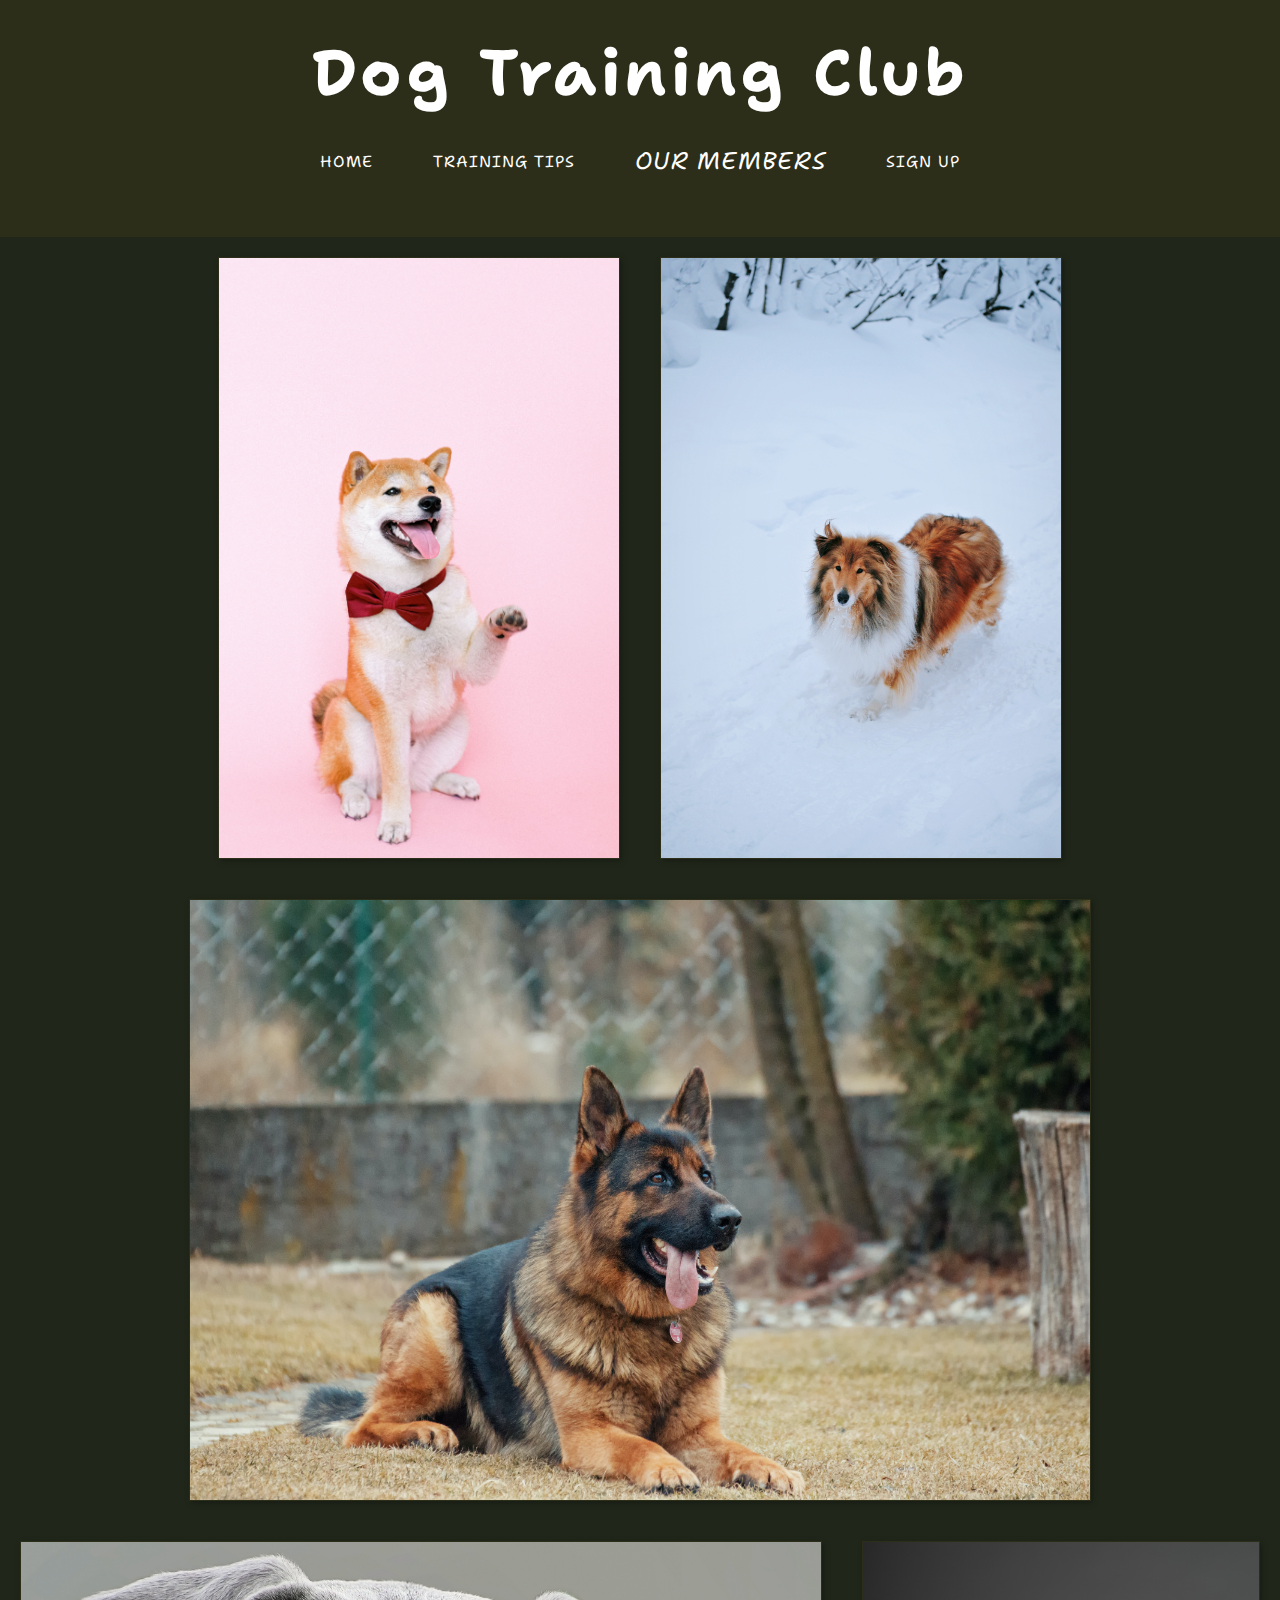
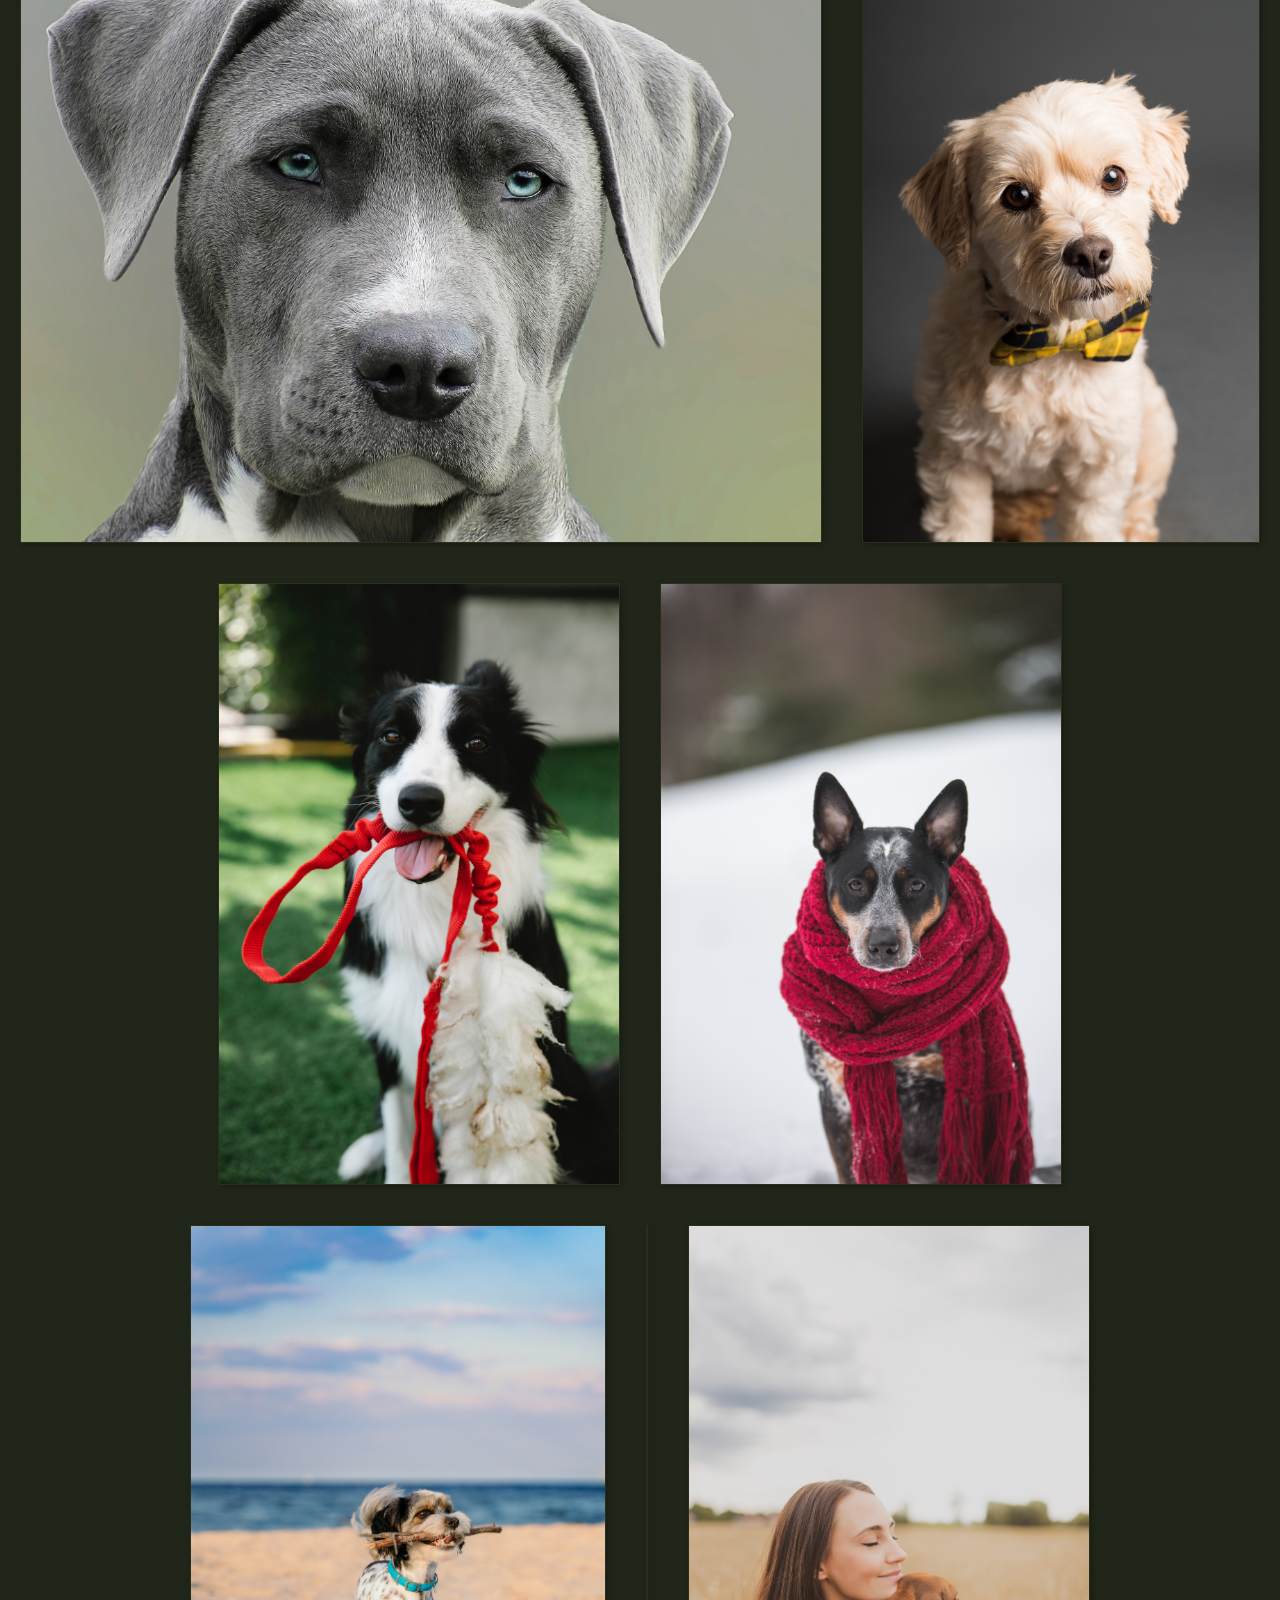
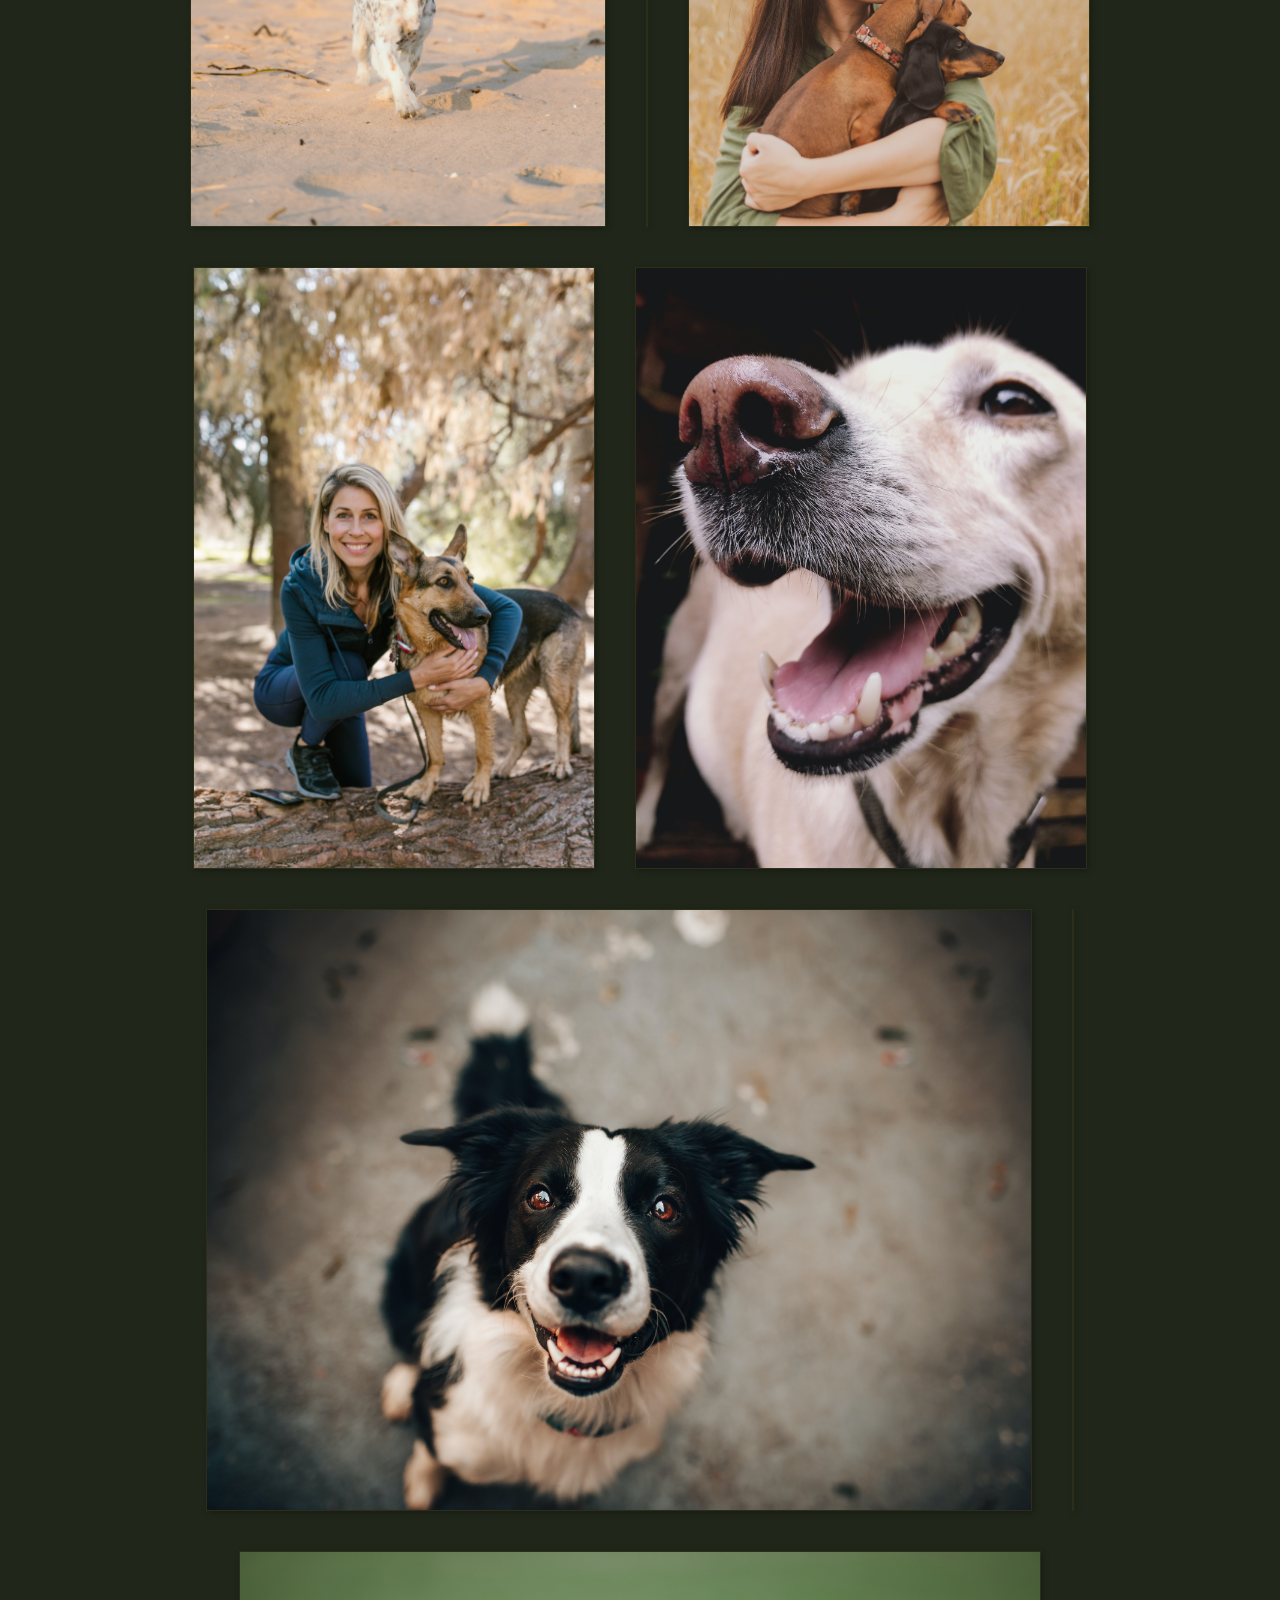
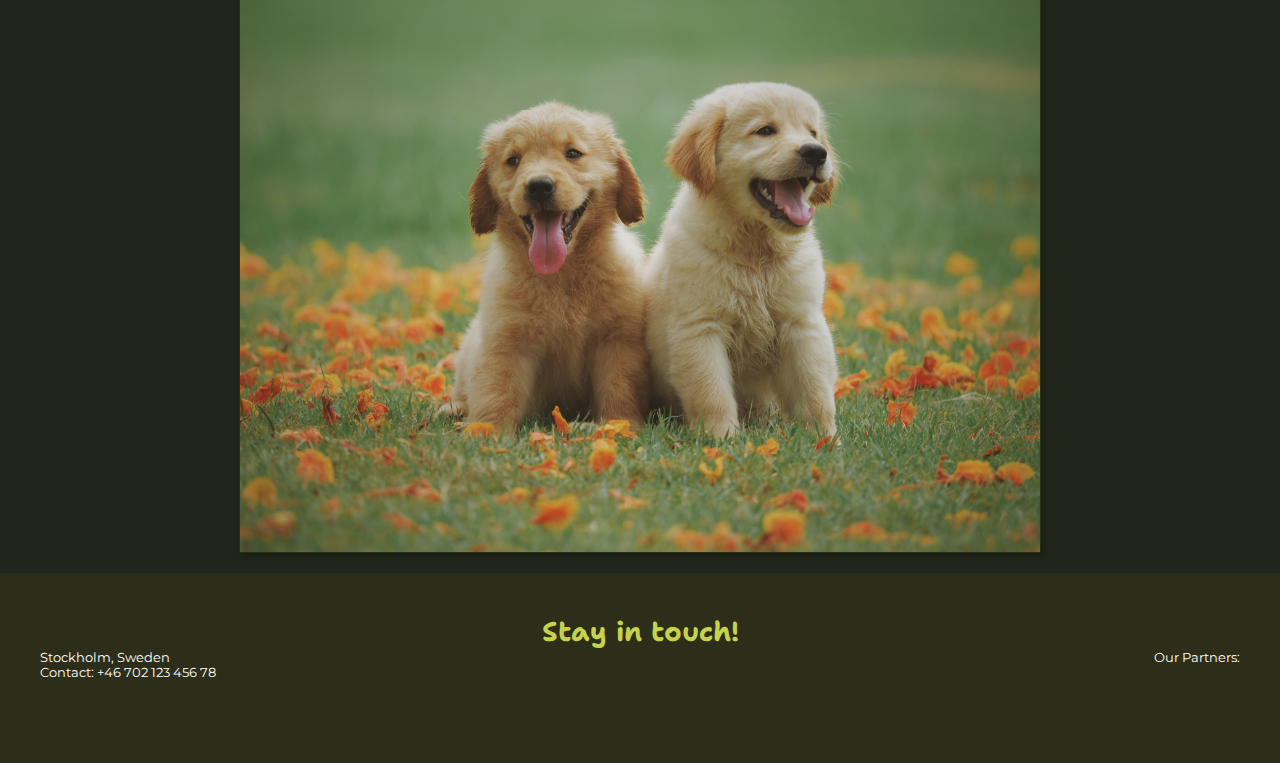
==== members_gallery.html @ b71a60f7 "Add gallery pictures and style to it" ====
<!DOCTYPE html>
<html lang="en">
<head>
    <meta charset="UTF-8">
    <meta http-equiv="X-UA-Compatible" content="IE=edge">
    <meta name="viewport" content="width=device-width, initial-scale=1.0">
    <meta name="description" content="Dog Training Club for all dog lovers to share their wisdom 
    and spend quality time with other dog owners and their furry friends">
    <meta name="keywords" content="dog, dog training, dog lovers, dog training club, sweden, stockholm">

    <link rel="stylesheet" href="assets/css/style.css">
    <title>Dog Training Club</title>
</head>
<body>
  <header>
    <div id="logo">
      <h1>Dog Training Club</h1>
    </div>
    <nav>
      <ul id="menu">
        <li>
          <a href="index.html">Home</a>
        </li>
        <li>
          <a href="tips.html">Training Tips</a>
        </li>
        <li>
          <a href="members_gallery.html" class="active">Our Members</a>
        </li>
        <li>
          <a href="signup.html">Sign Up</a>
        </li>
      </ul>
    </nav>
  </header>
  <div class="members-gallery">
    <div class="gallery-item">
        <img src="assets/images/bowtie_dog.jpg" alt="">
    </div>
    <div class="gallery-item">
        <img src="assets/images/collie_snow.jpg" alt="">
    </div>
    <div class="gallery-item">
        <img src="assets/images/dog_1.jpg" alt="">
    </div>
    <div class="gallery-item">
        <img src="assets/images/dog_2.jpg" alt="">
    </div>
    <div class="gallery-item">
        <img src="assets/images/dog_bowtie2.jpg" alt="">
    </div>
    <div class="gallery-item">
        <img src="assets/images/dog_holding_leash.jpg" alt="">
    </div>
    <div class="gallery-item">
        <img src="assets/images/dog_in_a_sweater.jpg" alt="">
    </div>
    <div class="gallery-item">
        <img src="assets/images/dog_stick.jpg" alt="">
    </div>
    <div class="gallery-item">
        <img src="assets/images/free_kisses_dog.jpg" alt="">
    </div>
    <div class="gallery-item">
        <img src="assets/images/girl_hugging_two_dogs.jpg" alt="">
    </div>
    <div class="gallery-item">
        <img src="assets/images/good_boy.jpg" alt="">
    </div>
    <div class="gallery-item">
        <img src="assets/images/happy_dog.jpg" alt="">
    </div>
    <div class="gallery-item">
        <img src="assets/images/happy_dog2.jpg" alt="">
    </div>
    <div class="gallery-item">
        <img src="assets/images/puppy.jpg" alt="">
    </div>
    <div class="gallery-item">
        <img src="assets/images/two_golden_puppies.jpg" alt="">
    </div>
  </div>
  <footer> 
    <h2 id="f_middle">Stay in touch!</h2>
    <div class="contact">
      <p>Stockholm, Sweden</p>
      <p>Contact: +46 702 123 456 78</p>
    </div>
    <div class="partners">
      <p>Our Partners:</p>
      <ul class="partners_links">
        <li>
          <a href="https://arkenzoo.se" target="_blank" rel="noopener"
          aria-label="Visit our partners arkenzoo,se store page (opens in a new tab)"><i class="fa-solid fa-shield-dog"></i></a>
        </li>
        <li><a href="https://zoo.se" target="_blank" rel="noopener"
          aria-label="Visit our partners zoo.se store page (opens in a new tab)"><i class="fa-solid fa-dog"></i></a>
        </li>
      </ul>
    </div>
    <div>
      <ul class="footer_links">
        <li>
            <a href="https://facebook.com" target="_blank" rel="noopener" 
            aria-label="Visit our Facebook page (opens in a new tab)"><i class="fa-brands fa-facebook-f"></i></a>
        </li>
        <li>
            <a href="https://twitter.com" target="_blank" rel="noopener" 
            aria-label="Visit our Twitter page (opens in a new tab)"><i class="fa-brands fa-twitter"></i></a>
        </li>
        <li>
            <a href="https://youtube.com" target="_blank" rel="noopener" 
            aria-label="Visit our Youtube page (opens in a new tab)"><i class="fa-brands fa-youtube"></i></a>
        </li>
        <li>
            <a href="https://instagram.com" target="_blank" rel="noopener" 
            aria-label="Visit our Instagram page (opens in a new tab)"><i class="fa-brands fa-instagram"></i></a>
        </li>
     </ul>
    </div>
  </footer>

 <!--font awesome script-->
 <script src="https://kit.fontawesome.com/653fc4fcf0.js" crossorigin="anonymous"></script>
    
</body>
</html>
---- assets/css/style.css ----
@import url('https://fonts.googleapis.com/css2?family=Montserrat:wght@200&family=Shantell+Sans&display=swap');
* {
    margin: 0;
    padding: 0;
    border: none;
}

/* header and logo */
  header {
    background-color: #2c2e19;
    font-weight: 400;
    color: #fff;
    padding: 30px;
  }
  
  #logo h1 {
    font-family: shantell sans, sans-serif;
    font-size: 400%;
    text-align: center;
    letter-spacing: 4px;
    margin: 0;
  }
  
/* menu navigation links */
  #menu {
    list-style: none;
    margin: auto;
    padding: 30px;
    display: flex;
    justify-content: center;
  }
  
  #menu li {
    font-family: shantell sans, sans-serif;
    text-transform: uppercase;
    letter-spacing: 1px;
    margin: auto 30px;
  }
  
  #menu a {
    color: #fff;
    text-decoration: none;
  }

  .active {
    font-size: 150%;
    font-style: italic;
  }

  #menu a:hover {
    color: #c6d14c;
  }

/* logo image */
  header img {
    background: no-repeat center center;
    height: auto;
    width: 100%;
  }

/* about-us section */
  #about-us {
    background-color: #2c2e19;
    color: #fff;
    padding-bottom: 20px;
  }

  #about-us h2 {
    font-family: shantell sans, sans-serif;
    font-size: 250%;
    text-align: center;
    margin: auto 30px;
  }

  #about-us p {
    font-family: montserrat, sans-serif;
    font-size: 130%;
    text-align: center;
    margin: 30px 150px;
  }

  .dtc-style {
    font-weight: bold;
    font-style: italic;
    font-size: 120%;
  }

/* footer */

  footer {
    height: 110px;
    background-color: #2c2e19;
    margin: 0;
    padding: 40px;
  }

  #f_middle {
    font-family: shantell sans, sans-serif;
    color: #c6d14c;
    font-size: 170%;
    text-align: center;
  }

  .contact {
    font-family: montserrat, sans-serif;
    font-size: 80%;
    color: #fff;
    float: left;
    width: 33%;
  }

  .footer_links {
    display: flex;
    justify-content: center;
    align-items: center;
    width: 33%;
  }

  .footer_links > li {
    display: inline;
    margin: 40px auto;
  }

  .footer_links i {
    font-size: 170%;
    color: #fff;
  }

  .footer_links :hover {
  color: #c6d14c;
  }

  .partners {
    font-family: montserrat, sans-serif;
    font-size: 80%;
    color: #fff;
    float: right;
  
  }

  .partners_links {
    align-items: right;
  }

  .partners_links > li {
    display: inline;
  }

  .partners_links i {
    font-size: 150%;
    color: #fff;
    float: right;
    margin: auto 10px;
  }

  .partners_links :hover {
    color: #c6d14c;
    }

/* training tips */

  #training-tips {
    background-color: #20271a;
    color: #fff;
    padding-top: 20px;
    padding-bottom: 20px;
  }

  #training-tips h2 {
    font-family: shantell sans, sans-serif;
    font-size: 220%;
    text-align: center;
    margin: auto 30px;
  }

  #training-tips p {
    font-family: montserrat, sans-serif;
    font-size: 150%;
    font-weight: bolder;
    text-align: center;
    margin: 30px 250px;
  }

  #training-tips p i {
    color: #c6d14c;
    font-size: 200%;
  }

/* training tips img */
#training-tips-image-container {
  text-align: center;
  background-color: #20271a;
}

#training-tips-image-container img {
  height: 550px;
  max-width: 100%;
}

/* members galley */
.members-gallery {
  display: flex;
  flex-wrap: wrap;
  justify-content: center;
  background-color: #20271a;
}

.gallery-item {
  margin: 20px;
  border: 1px solid #2c2e19;
  box-shadow: 2px 2px 6px rgba(0, 0, 0, 0.3);
  transition: transform 0.2s ease-in-out;
  cursor: pointer;
}

.gallery-item:hover {
  transform: scale(1.2);
}

.gallery-item img {
  display: block;
  width: auto;
  max-height: 600px;
}
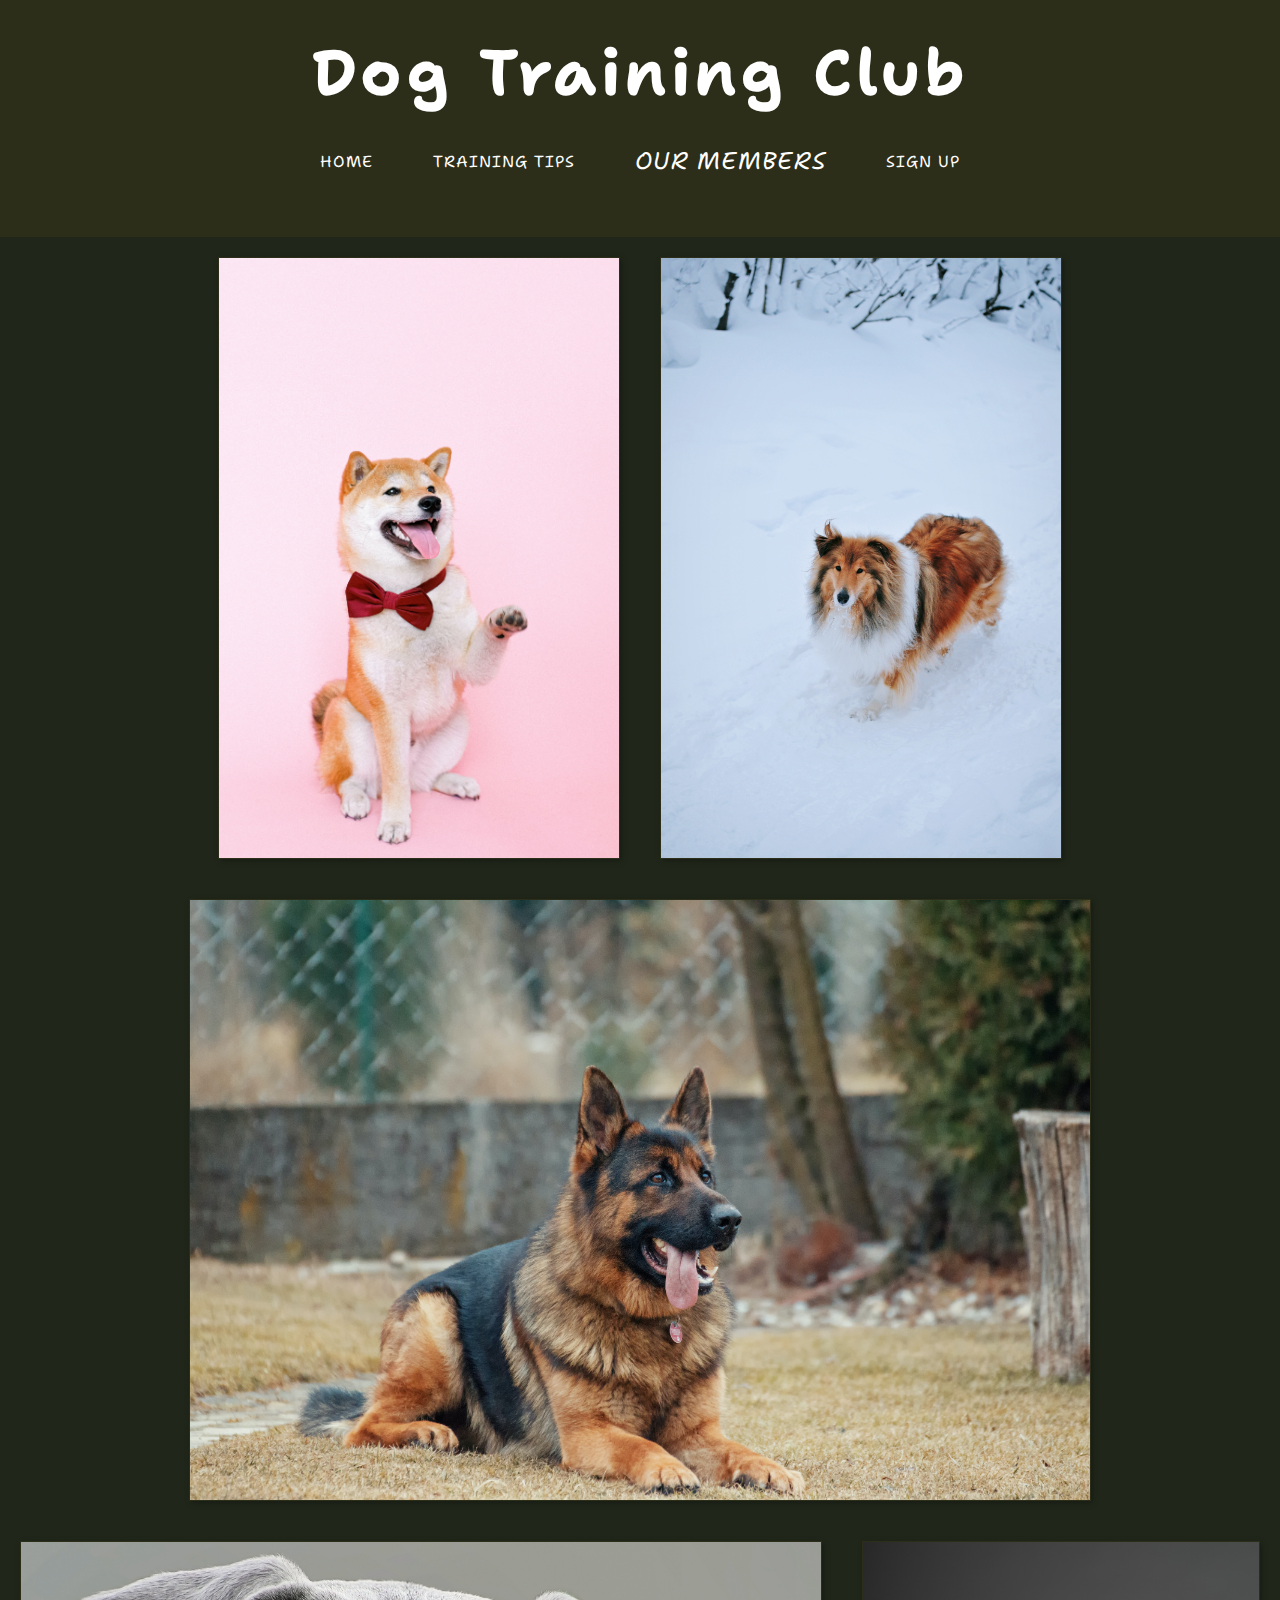
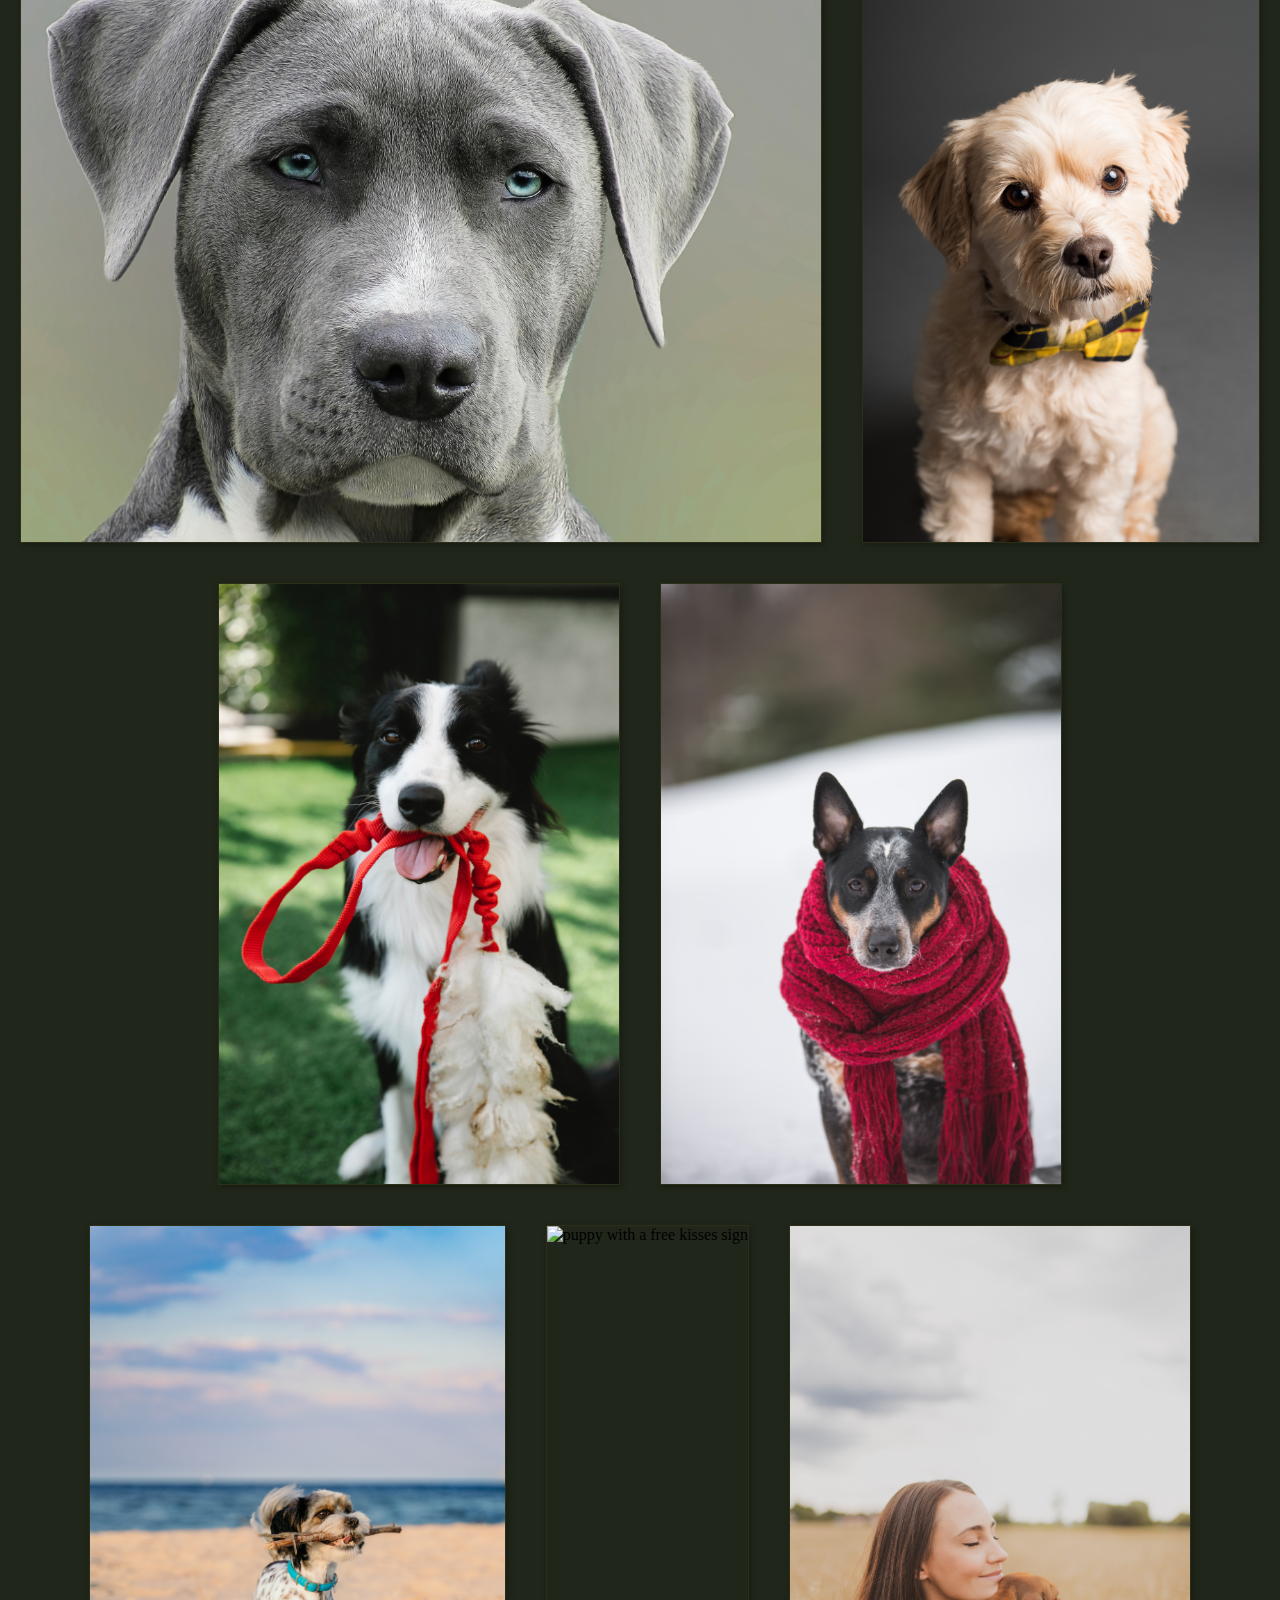
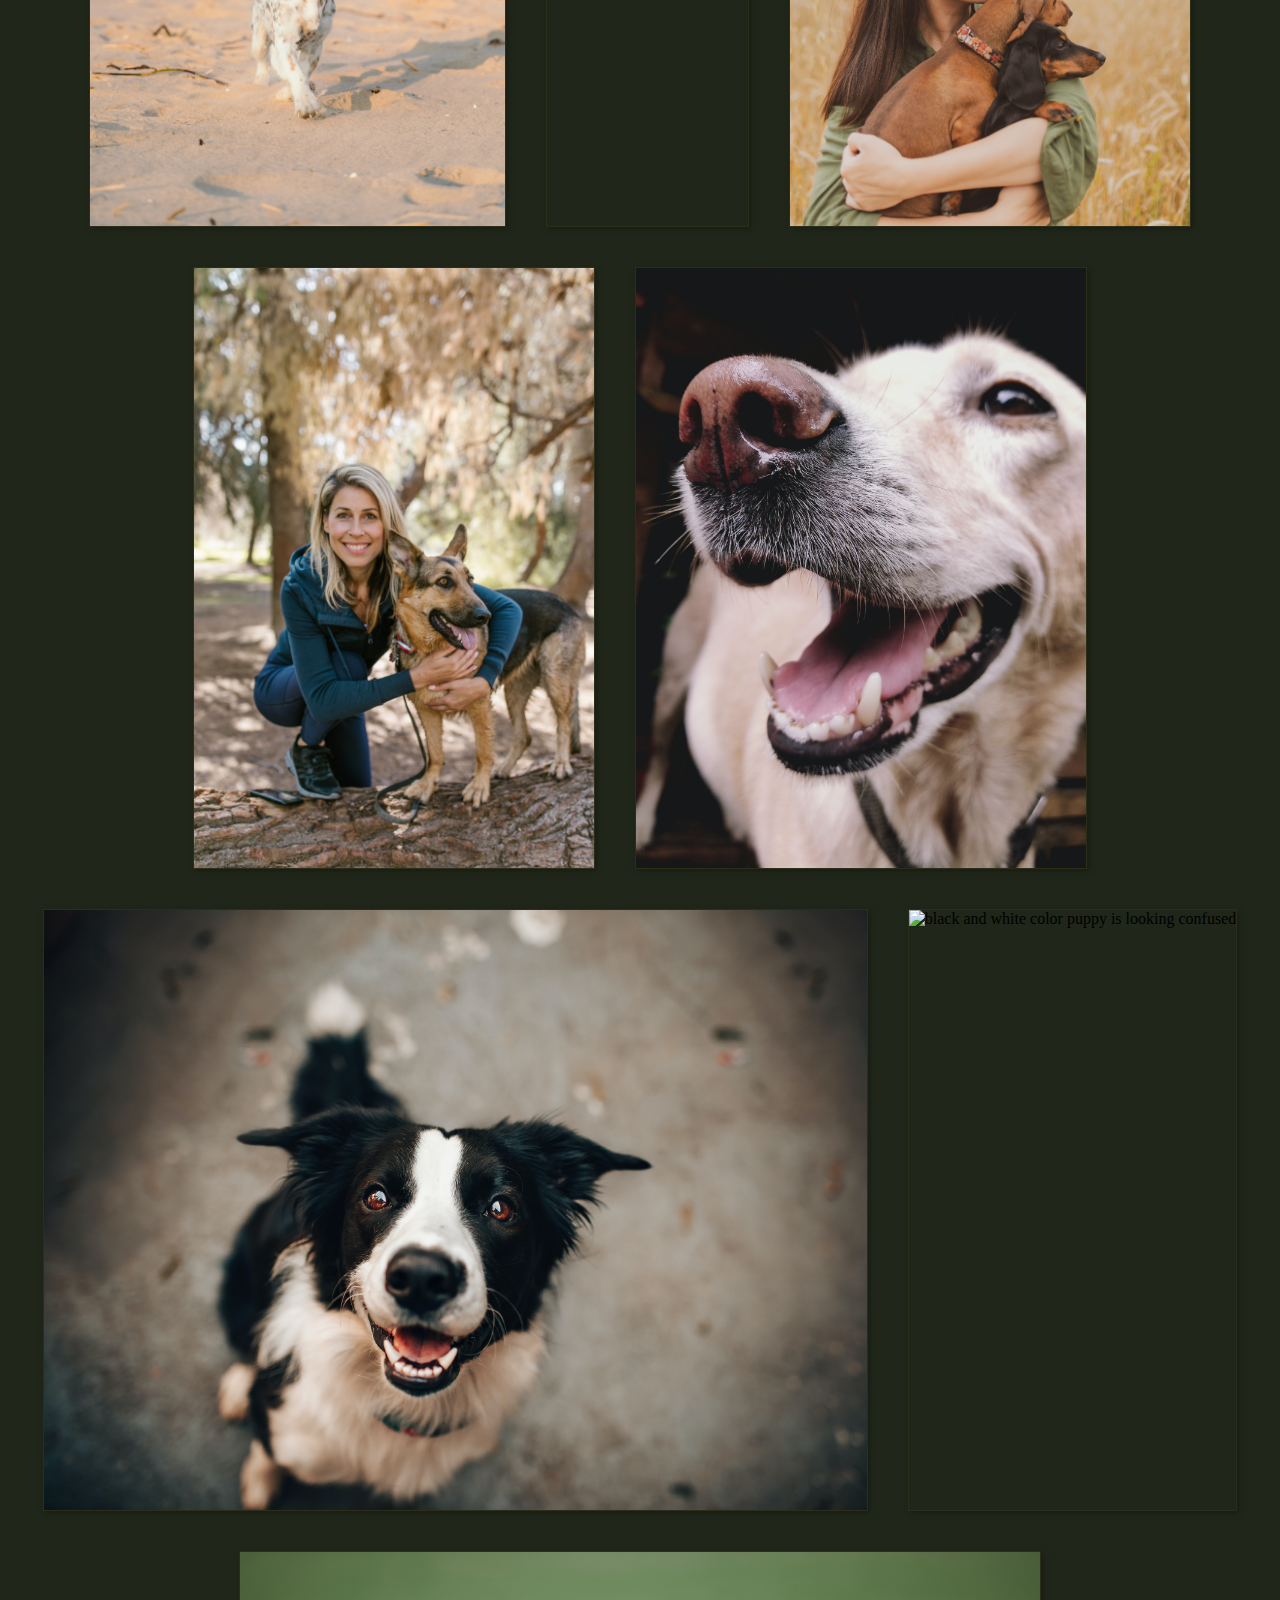
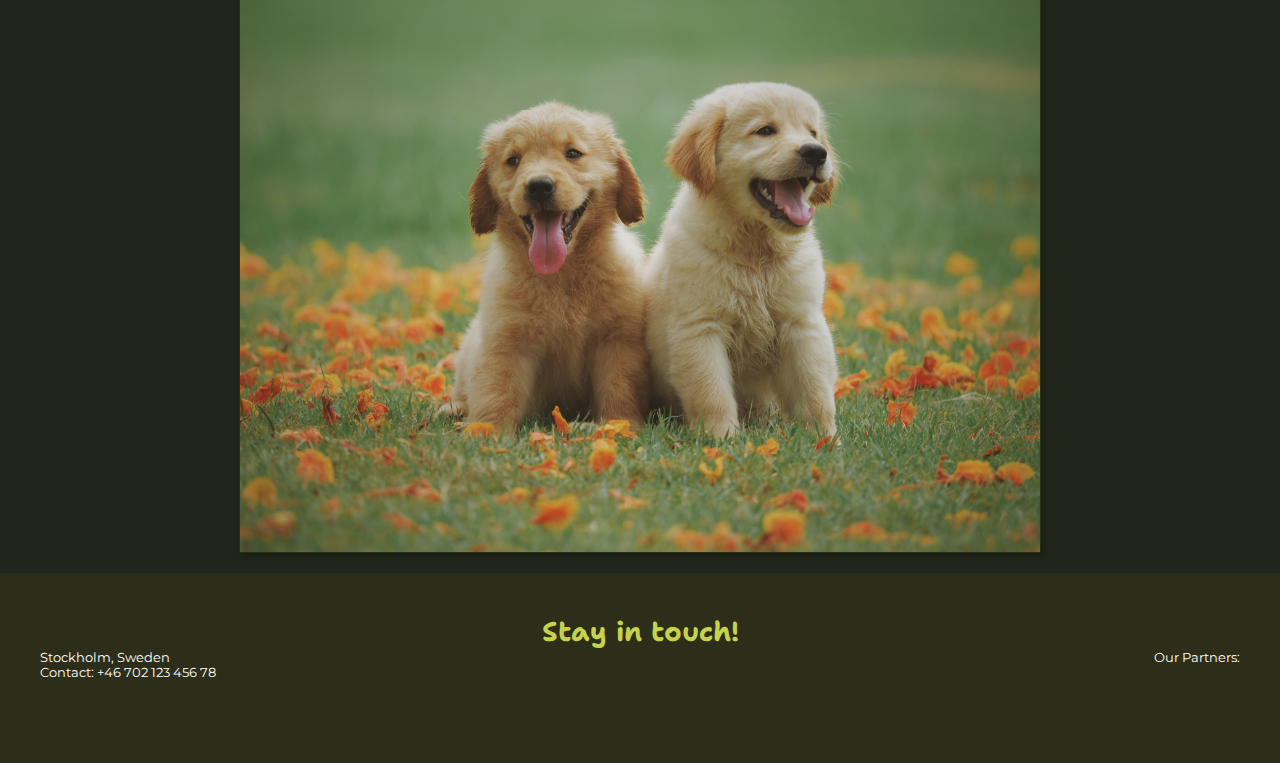
==== commit 546a431f: "Add alt value to gallery pictures" ====
--- a/members_gallery.html
+++ b/members_gallery.html
@@ -35,49 +35,49 @@
   </header>
   <div class="members-gallery">
     <div class="gallery-item">
-        <img src="assets/images/bowtie_dog.jpg" alt="">
+        <img src="assets/images/bowtie_dog.jpg" alt="dog in a red bowtie waving his paw">
     </div>
     <div class="gallery-item">
-        <img src="assets/images/collie_snow.jpg" alt="">
+        <img src="assets/images/collie_snow.jpg" alt="dog of collie breed standing in the snow">
     </div>
     <div class="gallery-item">
-        <img src="assets/images/dog_1.jpg" alt="">
+        <img src="assets/images/dog_1.jpg" alt="german shepherd laying in grass with his tongue sticking out">
     </div>
     <div class="gallery-item">
-        <img src="assets/images/dog_2.jpg" alt="">
+        <img src="assets/images/dog_2.jpg" alt="majestic black and white dog with blue eyes">
     </div>
     <div class="gallery-item">
-        <img src="assets/images/dog_bowtie2.jpg" alt="">
+        <img src="assets/images/dog_bowtie2.jpg" alt="puppy with a yellow bowtie">
     </div>
     <div class="gallery-item">
-        <img src="assets/images/dog_holding_leash.jpg" alt="">
+        <img src="assets/images/dog_holding_leash.jpg" alt="happy black and white dog holding red leash in his mouth">
     </div>
     <div class="gallery-item">
-        <img src="assets/images/dog_in_a_sweater.jpg" alt="">
+        <img src="assets/images/dog_in_a_sweater.jpg" alt="dog wearing red scarf is sitting in a snow">
     </div>
     <div class="gallery-item">
-        <img src="assets/images/dog_stick.jpg" alt="">
+        <img src="assets/images/dog_stick.jpg" alt="happy dog on a beach holding a stick">
     </div>
     <div class="gallery-item">
-        <img src="assets/images/free_kisses_dog.jpg" alt="">
+        <img src="assets/images/free_kisses_dog.jpg" alt="puppy with a free kisses sign">
     </div>
     <div class="gallery-item">
-        <img src="assets/images/girl_hugging_two_dogs.jpg" alt="">
+        <img src="assets/images/girl_hugging_two_dogs.jpg" alt="girl hugging two little dogs">
     </div>
     <div class="gallery-item">
-        <img src="assets/images/good_boy.jpg" alt="">
+        <img src="assets/images/good_boy.jpg" alt="woman hugging dog on a hike ">
     </div>
     <div class="gallery-item">
-        <img src="assets/images/happy_dog.jpg" alt="">
+        <img src="assets/images/happy_dog.jpg" alt="dog of labrador breed is smiling">
     </div>
     <div class="gallery-item">
-        <img src="assets/images/happy_dog2.jpg" alt="">
+        <img src="assets/images/happy_dog2.jpg" alt="black and white dog is looking up and smiling">
     </div>
     <div class="gallery-item">
-        <img src="assets/images/puppy.jpg" alt="">
+        <img src="assets/images/puppy.jpg" alt="black and white color puppy is looking confused">
     </div>
     <div class="gallery-item">
-        <img src="assets/images/two_golden_puppies.jpg" alt="">
+        <img src="assets/images/two_golden_puppies.jpg" alt="two golden retriever puppies sitting on a flower field with their tongues sticking out">
     </div>
   </div>
   <footer> 
--- a/assets/css/style.css
+++ b/assets/css/style.css
@@ -223,4 +223,82 @@
   max-height: 600px;
 }
 
-
+/* sign up form */
+
+.sign-up-section {
+  display: flex;
+  flex-direction: row;
+  align-items: center;
+  justify-content: center;
+  background-color: #20271a;
+  padding: 20px;
+}
+
+.sign-up-section img {
+  max-width: 50%;
+  float: left;
+  margin-right: 20px;
+}
+
+form {
+  background-color: #20271a;
+  border: 1px solid #c6d14c;
+  border-radius: 5px;
+  padding: 20px;
+}
+
+fieldset {
+  margin-bottom: 20px;
+  border: none;
+}
+
+legend {
+  font-family: shantell sans, sans-serif;
+  font-size: 120%;
+  font-weight: bold;
+  color: #c6d14c;
+  margin-bottom: 10px;
+}
+
+label {
+  font-family: montserrat, sans-serif;
+  font-size: 100%;
+  color: #fff;
+  margin-bottom: 10px;
+  font-weight: bold;
+  width: 40%;  
+}
+
+input[type="text"],
+input[type="email"] {
+  padding: 10px;
+  margin-bottom: 10px;
+  border: none;
+  border-radius: 3px;
+  background-color: #2c2e19;
+  width: 100%;
+}
+
+input[type="radio"] {
+  margin: 10px;
+}
+
+input[type="submit"] {
+  padding: 20px;
+  margin-top: 20px;
+  border: none;
+  border-radius: 3px;
+  background-color: #c6d14c;
+  font-family: shantell sans, sans-serif;
+  font-size: 120%;
+  color: #20271a;
+  cursor: pointer;
+  width: 100%;
+}
+
+input[type="submit"]:hover {
+  background-color: #3e8e41;
+}
+
+
+
